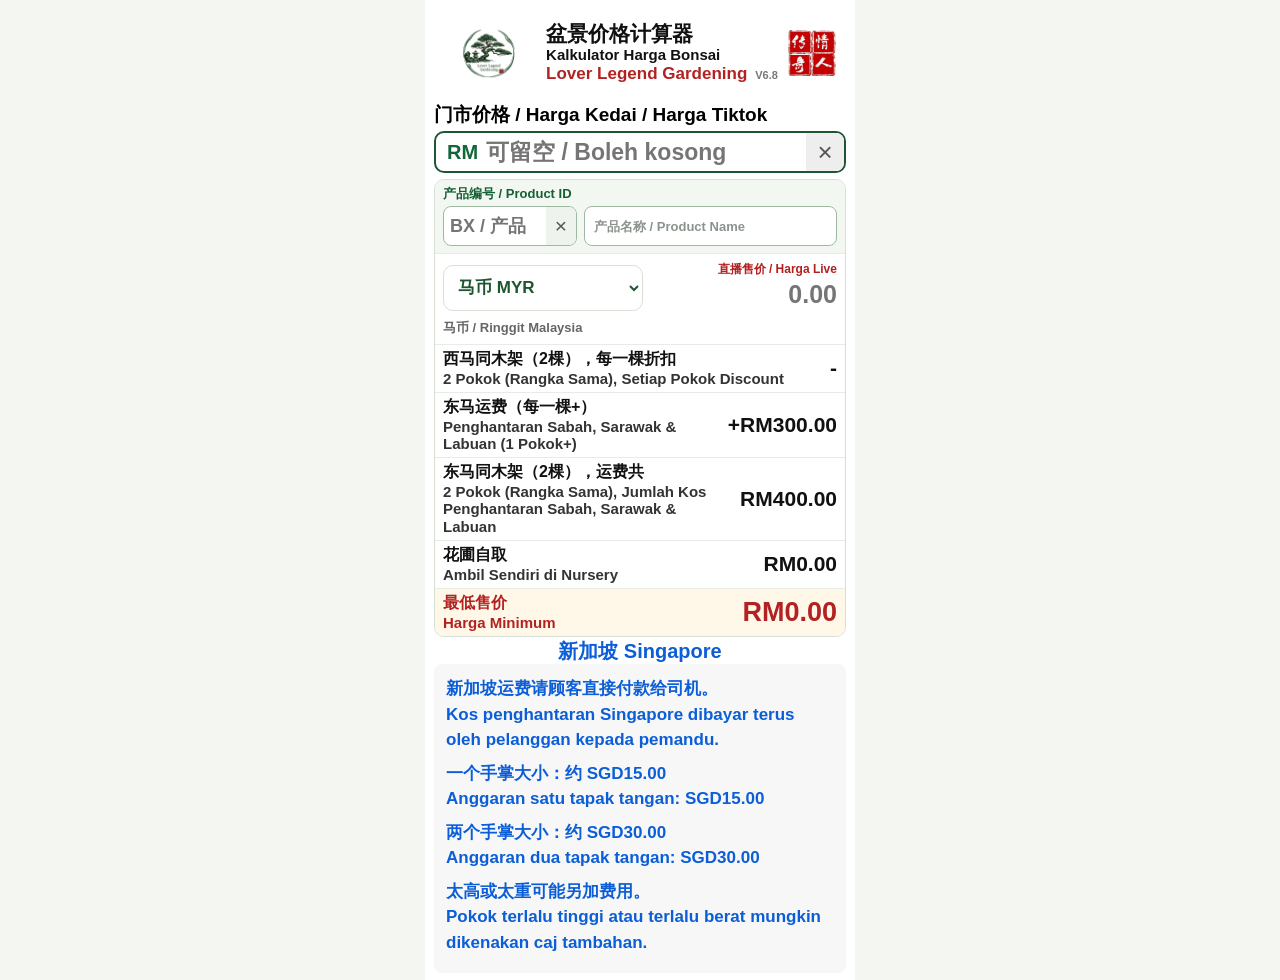
==== bonsai-price-calculator/index.html @ 34913f44 "Add files via upload" ====
<!DOCTYPE html>
<html lang="ms">
<head>
  <meta charset="UTF-8" />
  <meta name="viewport" content="width=device-width, initial-scale=1.0, viewport-fit=cover" />

  <meta http-equiv="Cache-Control" content="no-cache, no-store, must-revalidate" />
  <meta http-equiv="Pragma" content="no-cache" />
  <meta http-equiv="Expires" content="0" />

  <title>Kalkulator Harga Bonsai | 盆景价格计算器</title>
  <link rel="stylesheet" href="style.css?v=6.5" />
  <link rel="manifest" href="manifest.json?v=6.5" />
  <link rel="apple-touch-icon" href="images/apple-touch-icon.png" />

  <meta name="theme-color" content="#1E5631" />
  <meta name="apple-mobile-web-app-capable" content="yes" />
  <meta name="apple-mobile-web-app-status-bar-style" content="default" />
  <meta name="apple-mobile-web-app-title" content="Bonsai Harga" />
</head>

<body>
  <div id="pullRefresh" class="pull-refresh" aria-hidden="true">↓ 下拉刷新 / Tarik untuk Refresh</div>
  <main class="app">
    <header class="header">
      <img src="images/logo.png" class="logo" alt="Lover Legend Gardening Logo" onerror="this.style.display='none'" />

      <div class="header-text">
        <div class="title-cn">盆景价格计算器</div>
        <div class="title-ms">Kalkulator Harga Bonsai</div>
        <div class="company-line">
          <div class="company">Lover Legend Gardening</div>
          <div class="version">V6.8</div>
        </div>
      </div>

      <img src="images/red-seal.jpg" class="seal-logo" alt="Lover Legend red seal logo" onerror="this.style.display='none'" />
    </header>

    <section class="input-section">
      <div class="input-title">门市价格 / Harga Kedai / Harga Tiktok</div>

      <div class="input-wrap">
        <span class="rm-prefix">RM</span>
        <input id="retailPrice" type="text" inputmode="decimal" value="" placeholder="可留空 / Boleh kosong" autocomplete="off" />
        <span id="tiktokPrice" class="tiktok-price">(0.00)</span>
        <button id="clearBtn" type="button" aria-label="Clear price">×</button>
      </div>
    </section>

    <section class="price-list">
      <div class="price-row highlight product-only-row">
        <div class="product-picker product-picker-full">
          <div class="product-label">产品编号 / Product ID</div>
          <div class="product-two-boxes">
            <div class="product-input-wrap product-id-box">
              <input id="productIdInput" type="text" value="" placeholder="BX / 产品" autocomplete="off" autocapitalize="characters" spellcheck="false" />
              <button id="clearProductBtn" type="button" aria-label="Clear product">×</button>
            </div>
            <input id="productName" class="product-name product-name-box" type="text" value="" placeholder="产品名称 / Product Name" autocomplete="off" spellcheck="false" />
          </div>
          <div id="productDropdown" class="product-dropdown" hidden></div>
        </div>
      </div>

      <div class="currency-row">
        <div class="currency-main">
          <select id="currencySelect" aria-label="Currency">
            <option value="MYR" selected>马币 MYR</option>
            <option value="IDR">印尼盾 IDR</option>
            <option value="TWD">台币 TWD</option>
            <option value="USD">美金 USD</option>
          </select>
          <div class="live-below-panel">
            <div class="live-below-label">直播售价 / Harga Live</div>
            <div class="live-input-wrap"><input id="livePrice" class="live-price-input" type="text" inputmode="decimal" value="" placeholder="0.00" autocomplete="off" /></div>
            <strong id="foreignPrice" hidden>0 jt</strong>
          </div>
        </div>
        <div class="rate-line" id="rateLine">Rate: 读取中...</div>
      </div>

      <div class="price-row domestic-only">
        <div class="label">
          <span class="cn">西马同木架（2棵），每一棵折扣</span>
          <span class="ms">2 Pokok (Rangka Sama), Setiap Pokok Discount</span>
        </div>
        <strong id="sameRackPrice">-</strong>
      </div>

      <div class="price-row domestic-only">
        <div class="label">
          <span class="cn">东马运费（每一棵+）</span>
          <span class="ms">Penghantaran Sabah, Sarawak & Labuan (1 Pokok+)</span>
        </div>
        <strong>+RM300.00</strong>
      </div>

      <div class="price-row domestic-only">
        <div class="label">
          <span class="cn">东马同木架（2棵），运费共</span>
          <span class="ms">2 Pokok (Rangka Sama), Jumlah Kos Penghantaran Sabah, Sarawak & Labuan</span>
        </div>
        <strong>RM400.00</strong>
      </div>

      <div class="price-row domestic-only">
        <div class="label">
          <span class="cn">花圃自取</span>
          <span class="ms">Ambil Sendiri di Nursery</span>
        </div>
        <strong id="pickupPrice">RM0.00</strong>
      </div>

      <div class="price-row minimum domestic-only">
        <div class="label">
          <span class="cn">最低售价</span>
          <span class="ms">Harga Minimum</span>
        </div>
        <strong id="minimumPrice">RM0.00</strong>
      </div>
    </section>

    <section id="indonesiaShipping" class="indo-section" hidden>
      <div class="indo-title">🇮🇩 印尼运费计算 / Kiraan Penghantaran Indonesia</div>
      <div class="indo-sub">J&T Cargo 市场参考 · 售前保守估算 / Rujukan pasaran J&T Cargo · anggaran konservatif</div>

      <div class="indo-grid port-grid">
        <label>
          <span>印尼到港 / Pelabuhan Indonesia</span>
          <div class="fixed-port" aria-label="印尼到港 Jakarta - Tanjung Priok">Jakarta - Tanjung Priok</div>
        </label>
        <label>
          <span>大马 → Jakarta 海运 / Kos Laut RM</span>
          <input id="indoSeaRm" class="sea-rm-input" type="text" value="500.00" inputmode="decimal" aria-label="大马到 Jakarta 海运 RM">
        </label>
      </div>

      <div class="indo-size-title">包装尺寸 / Saiz bungkusan (cm)</div>
      <div class="indo-grid four">
        <label><span>长 / P</span><input id="indoL" type="text" value="90" inputmode="decimal"></label>
        <label><span>宽 / L</span><input id="indoW" type="text" value="50" inputmode="decimal"></label>
        <label><span>高 / T</span><input id="indoH" type="text" value="90" inputmode="decimal"></label>
        <label><span>重量 / kg</span><input id="indoKg" type="text" value="40" inputmode="decimal"></label>
      </div>

      <div class="indo-grid destination-grid postcode-first">
        <label class="postcode-field">
          <span>Postcode / Poskod</span>
          <input id="indoPostcode" type="text" inputmode="numeric" maxlength="5" value="10310" placeholder="5位" pattern="[0-9]{5}" autocomplete="postal-code">
          <small id="postcodeStatus" class="postcode-status" hidden></small>
        </label>
        <label class="province-field">
          <span>客户地区 / Kawasan pelanggan</span>
          <select id="indoProvince">
            <option value="ACEH">Aceh</option>
            <option value="BALI">Bali</option>
            <option value="BANGKA">Bangka Belitung</option>
            <option value="BANTEN">Banten</option>
            <option value="BENGKULU">Bengkulu</option>
            <option value="YOGYAKARTA">DI Yogyakarta</option>
            <option value="JAKARTA" selected>DKI Jakarta / Jabodetabek</option>
            <option value="GORONTALO">Gorontalo</option>
            <option value="JAMBI">Jambi</option>
            <option value="WEST_JAVA">Jawa Barat / West Java</option>
            <option value="CENTRAL_JAVA">Jawa Tengah / Central Java</option>
            <option value="EAST_JAVA">Jawa Timur / East Java</option>
            <option value="WEST_KALIMANTAN">Kalimantan Barat</option>
            <option value="SOUTH_KALIMANTAN">Kalimantan Selatan</option>
            <option value="CENTRAL_KALIMANTAN">Kalimantan Tengah</option>
            <option value="EAST_KALIMANTAN">Kalimantan Timur</option>
            <option value="NORTH_KALIMANTAN">Kalimantan Utara</option>
            <option value="RIAU_ISLANDS">Kepulauan Riau</option>
            <option value="LAMPUNG">Lampung</option>
            <option value="MALUKU">Maluku</option>
            <option value="NORTH_MALUKU">Maluku Utara</option>
            <option value="WEST_NUSA">Nusa Tenggara Barat</option>
            <option value="EAST_NUSA">Nusa Tenggara Timur</option>
            <option value="PAPUA">Papua</option>
            <option value="WEST_PAPUA">Papua Barat / Papua Barat Daya</option>
            <option value="CENTRAL_PAPUA">Papua Tengah / Pegunungan / Selatan</option>
            <option value="RIAU">Riau</option>
            <option value="WEST_SULAWESI">Sulawesi Barat</option>
            <option value="SOUTH_SULAWESI">Sulawesi Selatan</option>
            <option value="CENTRAL_SULAWESI">Sulawesi Tengah</option>
            <option value="SOUTHEAST_SULAWESI">Sulawesi Tenggara</option>
            <option value="NORTH_SULAWESI">Sulawesi Utara</option>
            <option value="WEST_SUMATRA">Sumatera Barat</option>
            <option value="SOUTH_SUMATRA">Sumatera Selatan</option>
            <option value="NORTH_SUMATRA">Sumatera Utara</option>
            <option value="REMOTE">其他 / Kawasan lain</option>
          </select>
        </label>
      </div>
      <div class="indo-result">
        <div class="indo-result-head">运费总数 / Jumlah Kos Penghantaran</div>
        <div class="indo-total">
          <strong id="indoTotalIdr">Rp0</strong>
          <span id="indoTotalRm">约 RM0.00 / Anggaran RM0.00</span>
        </div>
        <div class="indo-breakdown">
          <div><span>海运 / Laut</span><strong id="indoSeaOut">RM500.00</strong></div>
          <div><span>印尼内陆 / Darat</span><strong id="indoInlandOut">RM0.00</strong></div>
          <div><span>Cargo体积重 / Berat volum</span><strong id="indoVolOut">0 kg</strong></div>
          <div><span>计费重量 / Berat caj</span><strong id="indoChargeOut">0 kg</strong></div>
        </div>
        <div id="indoNote" class="indo-note">参考估算，不是物流公司正式报价。系统采用偏保守价格，避免售前报价过低。<br>Anggaran rujukan sahaja, bukan sebut harga rasmi logistik. Harga dibuat lebih konservatif untuk mengurangkan risiko terlebih murah.</div>
      </div>
    </section>


    <section id="taiwanShipping" class="indo-section" hidden>
      <div class="indo-title">🇹🇼 台湾运费计算 / Taiwan Shipping Calculator</div>
      <div class="indo-sub">大件物流市场参考 · 售前保守估算 / Large-cargo market reference · conservative pre-sale estimate</div>
      <div class="indo-grid port-grid">
        <label><span>台湾到港 / Taiwan Port</span><div class="fixed-port">Kaohsiung Port 高雄港</div></label>
        <label><span>大马 → 高雄海运 / Sea Freight RM</span><input id="twSeaRm" class="sea-rm-input" type="text" value="500.00" inputmode="decimal"></label>
      </div>
      <div class="indo-size-title">包装尺寸 / Package Size (cm)</div>
      <div class="indo-grid four">
        <label><span>长 / L</span><input id="twL" type="text" value="90" inputmode="decimal"></label>
        <label><span>宽 / W</span><input id="twW" type="text" value="50" inputmode="decimal"></label>
        <label><span>高 / H</span><input id="twH" type="text" value="90" inputmode="decimal"></label>
        <label><span>重量 / kg</span><input id="twKg" type="text" value="40" inputmode="decimal"></label>
      </div>
      <div class="indo-grid destination-grid postcode-first">
        <label class="postcode-field"><span>邮递区号 / Postal Code</span><input id="twPostcode" type="text" inputmode="numeric" maxlength="6" value="800" placeholder="3或6码 / 3 or 6 digits" autocomplete="postal-code"><small id="twPostcodeStatus" class="postcode-status" hidden></small></label>
        <label class="province-field"><span>客户地区 / Customer Area</span><select id="twRegion">
          <option value="KAOHSIUNG" selected>高雄市 / Kaohsiung</option><option value="TAINAN">台南市 / Tainan</option><option value="CHIAYI">嘉义 / Chiayi</option><option value="YUNLIN">云林县 / Yunlin</option><option value="CHANGHUA">彰化县 / Changhua</option><option value="TAICHUNG">台中市 / Taichung</option><option value="NANTOU">南投县 / Nantou</option><option value="MIAOLI">苗栗县 / Miaoli</option><option value="HSINCHU">新竹 / Hsinchu</option><option value="TAOYUAN">桃园市 / Taoyuan</option><option value="NEW_TAIPEI">新北市 / New Taipei</option><option value="TAIPEI">台北市 / Taipei</option><option value="KEELUNG">基隆市 / Keelung</option><option value="YILAN">宜兰县 / Yilan</option><option value="HUALIEN">花莲县 / Hualien</option><option value="TAITUNG">台东县 / Taitung</option><option value="PINGTUNG">屏东县 / Pingtung</option><option value="ISLANDS">离岛 / Offshore Islands</option>
        </select></label>
      </div>
      <div class="indo-result"><div class="indo-result-head">运费总数 / Total Shipping</div><div class="indo-total"><strong id="twTotalTwd">NT$0</strong><span id="twTotalRm">约 RM0.00 / Approx. RM0.00</span></div>
        <div class="indo-breakdown"><div><span>海运 / Sea</span><strong id="twSeaOut">RM500.00</strong></div><div><span>台湾内陆 / Taiwan Inland</span><strong id="twInlandOut">RM0.00</strong></div><div><span>税/保险/杂费 / Tax, Insurance & Fees</span><strong id="twFeesOut">NT$0</strong></div><div><span>计费重量 / Chargeable Weight</span><strong id="twChargeOut">0 kg</strong></div></div>
        <div class="indo-note">台湾内陆为市场参考估算，已加入税费、保险/处理及地区安全缓冲；不是物流公司正式报价。<br>Taiwan inland freight is a market-reference estimate including tax, insurance/handling and a regional safety buffer; not an official carrier quote.</div>
      </div>
    </section>

    <section class="sg-section">
      <div class="sg-title">新加坡 Singapore</div>

      <div class="sg-info">
        <p>
          新加坡运费请顾客直接付款给司机。<br>
          Kos penghantaran Singapore dibayar terus oleh pelanggan kepada pemandu.
        </p>
        <p>
          一个手掌大小：约 SGD15.00<br>
          Anggaran satu tapak tangan: SGD15.00
        </p>
        <p>
          两个手掌大小：约 SGD30.00<br>
          Anggaran dua tapak tangan: SGD30.00
        </p>
        <p>
          太高或太重可能另加费用。<br>
          Pokok terlalu tinggi atau terlalu berat mungkin dikenakan caj tambahan.
        </p>
      </div>
    </section>
  </main>

  <script src="script.js?v=6.5"></script>

<script>
/* Pricing Suite V10.8 integration bridge. Passive only; parent owns refresh. */
(function () {
  if (window.self === window.top) return;
  function send(phase, y) {
    try { window.parent.postMessage({ source: "lover-legend-pull-v104", phase: phase, y: y }, window.location.origin); } catch (e) {}
  }
  document.addEventListener("touchstart", function(e){ if(e.touches.length===1) send("start", e.touches[0].clientY); }, {passive:true});
  document.addEventListener("touchmove", function(e){ if(e.touches.length===1) send("move", e.touches[0].clientY); }, {passive:true});
  document.addEventListener("touchend", function(){ send("end",0); }, {passive:true});
  document.addEventListener("touchcancel", function(){ send("cancel",0); }, {passive:true});
})();
</script>

</body>
</html>
---- bonsai-price-calculator/style.css ----
* {
  box-sizing: border-box;
}

html,
body {
  margin: 0;
  min-height: 100%;
  overscroll-behavior-y: auto;
}

body {
  touch-action: pan-y;
  -webkit-overflow-scrolling: touch;
}

body {
  background: #f3f6f1;
  font-family: Arial, "Microsoft YaHei", "PingFang SC", sans-serif;
  color: #111;
}

.app {
  width: 100%;
  max-width: 430px;
  min-height: 100vh;
  margin: 0 auto;
  padding: 7px 9px;
  background: #fff;
}

.header {
  display: flex;
  align-items: center;
  justify-content: center;
  gap: 10px;
  margin-bottom: 3px;
}

.logo {
  width: 92px;
  height: 92px;
  object-fit: contain;
  display: block;
  flex-shrink: 0;
}

.header-text {
  text-align: left;
  min-width: 0;
}

.title-cn {
  font-size: 21px;
  font-weight: 900;
  color: #111;
  line-height: 1.05;
}

.title-ms {
  margin-top: 2px;
  font-size: 15px;
  font-weight: 900;
  color: #111;
  line-height: 1.05;
}

.company {
  margin-top: 3px;
  color: #b22222;
  font-size: 17px;
  font-weight: 900;
  line-height: 1.05;
}

.company-line {
  display: flex;
  align-items: baseline;
  gap: 8px;
}

.company-line .version {
  color: #777;
  font-size: 11px;
  font-weight: 700;
  white-space: nowrap;
  margin: 0;
}

.input-section {
  margin-top: 2px;
}

.input-title {
  margin-bottom: 3px;
  font-size: 19px;
  font-weight: 900;
  color: #000;
}

.input-wrap {
  height: 42px;
  border: 2px solid #1e5631;
  border-radius: 10px;
  display: flex;
  align-items: center;
  overflow: hidden;
  background: #fff;
}

.rm-prefix {
  padding-left: 11px;
  font-size: 20px;
  font-weight: 900;
  color: #1e5631;
}
.tiktok-price{
  color:#B22222;
  font-size:23px;
  font-weight:900;
  white-space:nowrap;
  margin-right:8px;
}
input {
  flex: 1;
  height: 100%;
  border: none;
  outline: none;
  padding: 0 8px;
  font-size: 23px;
  font-weight: 900;
  min-width: 0;
  color: #111;
  background: transparent;
}

#clearBtn {
  width: 38px;
  height: 100%;
  border: none;
  background: #eeeeee;
  font-size: 26px;
  line-height: 1;
  color: #555;
  cursor: pointer;
}

.price-list {
  margin-top: 6px;
  border: 1px solid #d8dfd4;
  border-radius: 10px;
  overflow: hidden;
}

.currency-row {
  padding: 8px 8px 7px;
  border-bottom: 1px solid #e7ece4;
  background: #fff;
}

.currency-main {
  /* V2.9: fixed left/right layout; currency text length must not resize columns. */
  display: grid;
  grid-template-columns: minmax(0, 52fr) minmax(0, 48fr);
  align-items: center;
  gap: 10px;
  min-height: 52px;
}

#currencySelect {
  width: 100%;
  min-width: 0;
  height: 46px;
  border: 1px solid #d8dfd4;
  border-radius: 10px;
  background: #fff;
  padding: 7px 10px;
  font-size: 17px;
  font-weight: 900;
  color: #1e5631;
  outline: none;
}

#foreignPrice {
  width: 100%;
  min-width: 0;
  font-size: 31px;
  line-height: 1;
  font-weight: 900;
  color: #1e5631;
  white-space: nowrap;
  text-align: right;
}

.rate-line {
  display: block;
  width: 100%;
  min-height: 17px;
  margin-top: 6px;
  font-size: 13px;
  font-weight: 800;
  color: #666;
  line-height: 1.2;
  text-align: left;
  white-space: nowrap;
}

.price-row {
  min-height: 41px;
  padding: 5px 8px;
  display: flex;
  justify-content: space-between;
  align-items: center;
  gap: 8px;
  border-bottom: 1px solid #e7ece4;
}

.price-row:last-child {
  border-bottom: none;
}

.label {
  min-width: 0;
}

.price-row .cn {
  display: block;
  font-size: 16px;
  font-weight: 900;
  line-height: 1.12;
}

.price-row .ms {
  display: block;
  margin-top: 2px;
  font-size: 15px;
  font-weight: 900;
  color: #333;
  line-height: 1.15;
}

.price-row strong {
  font-size: 21px;
  font-weight: 900;
  white-space: nowrap;
  text-align: right;
  color: #111;
}

.highlight {
  background: #f2f8f1;
}

.highlight strong {
  color: #b22222;
  font-size: 27px;
}

.live-input-wrap {
  display: flex;
  align-items: center;
  justify-content: flex-end;
  min-width: 145px;
  max-width: 57%;
}

.live-rm-prefix {
  color: #b22222;
  font-size: 27px;
  font-weight: 900;
  line-height: 1;
}

.live-price-input {
  width: 100%;
  min-width: 0;
  height: 34px;
  padding: 0 0 0 3px;
  border: 0;
  outline: 0;
  background: transparent;
  color: #b22222;
  font-size: 27px;
  font-weight: 900;
  text-align: right;
}

.live-price-input.auto-live {
  cursor: default;
}
.highlight .cn,
.highlight .ms{
    color:#B22222 !important;
    font-weight:900;
}
.minimum {
  background: #fff7e7;
}
.minimum strong{
    color:#B22222;
    font-size:27px;
    font-weight:900;
}
.minimum .cn,
.minimum .ms{
    color:#B22222;
    font-weight:900;
}
.sg-section {
  margin-top: 3px;
}

.sg-title{
    text-align:center;
    font-size:20px;
    font-weight:900;
   color:#0B5ED7;
    line-height:1.1;
    margin:0 0 2px;
}

.sg-info {
  margin-top: 2px;
  border-radius: 8px;
  background: #f7f7f7;
  padding: 4px 12px 10px;
  font-size: 17px;
  font-weight: 900;
color: #0B5ED7;
  line-height: 1.5;
}

.sg-info p{
    margin:8px 0;
   color:#0B5ED7;
}



/* V3.3: reliable in-app pull-to-refresh; refresh returns currency to default IDR. */
.pull-refresh {
  position: fixed;
  top: 0;
  left: 50%;
  z-index: 9999;
  transform: translate(-50%, -48px);
  min-width: 220px;
  padding: 7px 14px;
  border-radius: 0 0 12px 12px;
  background: rgba(255, 255, 255, 0.96);
  box-shadow: 0 2px 10px rgba(0, 0, 0, 0.14);
  font-size: 12px;
  font-weight: 700;
  text-align: center;
  pointer-events: none;
  opacity: 0;
  transition: opacity 0.12s ease, transform 0.12s ease;
}

.pull-refresh.show {
  opacity: 1;
}

.pull-refresh.ready,
.pull-refresh.refreshing {
  font-weight: 800;
}

@media (max-width: 430px) {
  /* V3.0 mobile compact layout: keep the full calculator easier to see in one screen. */
  .app {
    padding: 4px 8px;
  }

  .header {
    gap: 7px;
    margin-bottom: 1px;
  }

  .logo {
    width: 72px;
    height: 72px;
  }

  .title-cn {
    font-size: 19px;
  }

  .title-ms {
    margin-top: 1px;
    font-size: 15px;
  }

  .company {
    margin-top: 2px;
    font-size: 14px;
  }

  .company-line {
    gap: 6px;
  }

  .company-line .version {
    font-size: 10px;
  }

  .input-section {
    margin-top: 0;
  }

  .input-title {
    margin-bottom: 2px;
    font-size: 17px;
  }

  .input-wrap {
    height: 38px;
  }

  .rm-prefix {
    padding-left: 9px;
    font-size: 19px;
  }

  input {
    padding: 0 6px;
    font-size: 21px;
  }

  .tiktok-price {
    font-size: 21px;
    margin-right: 6px;
  }

  #clearBtn {
    width: 36px;
    font-size: 24px;
  }

  .price-list {
    margin-top: 4px;
  }

  .price-row {
    min-height: 34px;
    padding: 3px 7px;
    gap: 7px;
  }

  .price-row .cn {
    font-size: 14px;
    line-height: 1.07;
  }

  .price-row .ms {
    margin-top: 1px;
    font-size: 13px;
    line-height: 1.08;
  }

  .price-row strong {
    font-size: 18px;
  }

  .highlight strong,
  .minimum strong {
    font-size: 24px;
  }

  .currency-row {
    padding: 5px 7px 4px;
  }

  .currency-main {
    grid-template-columns: minmax(0, 52fr) minmax(0, 48fr);
    gap: 8px;
    min-height: 42px;
  }

  #currencySelect {
    height: 40px;
    padding: 5px 9px;
    font-size: 15px;
  }

  #foreignPrice {
    font-size: 29px;
  }

  .rate-line {
    min-height: 14px;
    margin-top: 3px;
    font-size: 11px;
    line-height: 1.1;
  }

  .sg-section {
    margin-top: 1px;
  }

  .sg-title {
    margin: 0 0 1px;
    font-size: 17px;
    line-height: 1.05;
  }

  .sg-info {
    margin-top: 1px;
    padding: 3px 9px 5px;
    font-size: 14px;
    line-height: 1.28;
  }

  .sg-info p {
    margin: 4px 0;
  }
}

/* V4.7: MYR default + Indonesia shipping mode + IDR total shipping emphasis */
.seal-logo {
  width: 48px;
  height: 48px;
  object-fit: contain;
  flex-shrink: 0;
  border-radius: 5px;
}

[hidden] { display: none !important; }

.indo-section {
  margin-top: 6px;
  border: 1px solid #d7e8dc;
  border-radius: 10px;
  padding: 9px;
  background: #fbfefb;
}

.indo-title {
  font-size: 18px;
  font-weight: 900;
  color: #b22222;
  line-height: 1.15;
}

.indo-sub {
  margin-top: 3px;
  margin-bottom: 9px;
  font-size: 13px;
  font-weight: 800;
  color: #666;
}

.indo-grid {
  display: grid;
  gap: 7px;
  margin-bottom: 8px;
}

.indo-grid.two { grid-template-columns: 1fr 1fr; }
.indo-grid.four { grid-template-columns: repeat(4, 1fr); }
.indo-size-title { font-size: 14px; font-weight: 900; margin: 3px 0 5px; }

.indo-grid label { min-width: 0; }
.indo-grid label > span {
  display: block;
  min-height: 29px;
  margin-bottom: 3px;
  font-size: 12px;
  font-weight: 900;
  color: #333;
  line-height: 1.15;
}

.indo-grid input,
.indo-grid select {
  width: 100%;
  min-width: 0;
  height: 40px;
  border: 1px solid #cfd9cc;
  border-radius: 8px;
  outline: none;
  background: #fff;
  color: #111;
  padding: 6px 8px;
  font-size: 15px;
  font-weight: 800;
}

.indo-grid input:focus,
.indo-grid select:focus {
  border-color: #1e5631;
  box-shadow: 0 0 0 2px rgba(30,86,49,0.08);
}

.indo-result {
  margin-top: 8px;
  border: 1px solid #f0c3c3;
  border-radius: 10px;
  overflow: hidden;
  background: #fff;
}

.indo-result-head {
  padding: 7px 8px 2px;
  text-align: center;
  font-size: 13px;
  font-weight: 900;
  color: #555;
}

.indo-total {
  padding: 2px 8px 8px;
  text-align: center;
}

.indo-total strong {
  display: block;
  font-size: 31px;
  line-height: 1.05;
  color: #b22222;
}

.indo-total span {
  display: block;
  margin-top: 3px;
  font-size: 18px;
  font-weight: 900;
  color: #1e5631;
}

.indo-breakdown {
  display: grid;
  grid-template-columns: 1fr 1fr;
  border-top: 1px solid #eee;
}

.indo-breakdown > div {
  padding: 7px 8px;
  border-right: 1px solid #eee;
  border-bottom: 1px solid #eee;
}

.indo-breakdown > div:nth-child(2n) { border-right: 0; }
.indo-breakdown span { display:block; font-size: 12px; font-weight: 800; color:#666; }
.indo-breakdown strong { display:block; margin-top:2px; font-size: 16px; font-weight:900; color:#111; }

.indo-note {
  padding: 8px;
  font-size: 12px;
  line-height: 1.35;
  font-weight: 700;
  color: #555;
  background: #f7faf6;
}

@media (max-width: 390px) {
  .header { gap: 6px; }
  .logo { width: 78px; height: 78px; }
  .seal-logo { width: 42px; height: 42px; }
  .title-cn { font-size: 19px; }
  .title-ms { font-size: 16px; }
  .company { font-size: 15px; }
  .indo-grid.two { grid-template-columns: 1fr; }
  .indo-grid.four { grid-template-columns: 1fr 1fr; }
}

/* V4.7: balanced Indonesia shipping fields */
.indo-grid.port-grid { grid-template-columns: minmax(0, 1.75fr) minmax(128px, .72fr); align-items:end; }
.indo-grid.destination-grid { grid-template-columns: minmax(0, 2.65fr) minmax(92px, .72fr); align-items:end; }
.indo-grid.port-grid label, .indo-grid.destination-grid label { display:flex; flex-direction:column; min-width:0; }
.indo-grid.port-grid label > span, .indo-grid.destination-grid label > span { min-height:34px; display:flex; align-items:flex-end; }
#indoPort, #indoProvince { width:100%; min-width:0; }
#indoPostcode { text-align:center; letter-spacing:1px; width:100%; }
.rm-input { display:flex; align-items:center; width:100%; border:1px solid #cfd8cf; border-radius:10px; background:#fff; overflow:hidden; box-sizing:border-box; }
.rm-input:focus-within { border-color:#12663a; box-shadow:0 0 0 1px #12663a; }
.rm-prefix { padding:0 0 0 11px; font-weight:800; color:#12663a; white-space:nowrap; }
.rm-input #indoSeaRm { border:0 !important; outline:0 !important; box-shadow:none !important; padding-left:4px; width:100%; min-width:0; background:transparent; }
@media (max-width:390px){
  .indo-grid.port-grid { grid-template-columns:minmax(0, 1.65fr) minmax(112px, .75fr); }
  .indo-grid.destination-grid { grid-template-columns:minmax(0, 2.7fr) minmax(82px, .75fr); }
  .indo-grid.port-grid label > span, .indo-grid.destination-grid label > span { min-height:42px; }
}

/* V4.7 final: Jakarta-only sea route */
.fixed-port {
  width:100%; min-height:42px; display:flex; align-items:center; box-sizing:border-box;
  padding:9px 11px; border:1px solid #cfd8cf; border-radius:10px; background:#f7faf7;
  font-weight:800; color:#111; white-space:nowrap; overflow:hidden; text-overflow:ellipsis;
}
.indo-grid.port-grid { grid-template-columns:minmax(0, 2.15fr) minmax(120px, .85fr); }
.indo-grid.destination-grid { grid-template-columns:minmax(0, 2.8fr) minmax(82px, .7fr); }
.indo-grid.destination-grid label > span { min-height:34px; align-items:flex-end; }
#indoPostcode { max-width:100%; }
@media (max-width:390px){
  .indo-grid.port-grid { grid-template-columns:minmax(0, 2fr) minmax(112px, .82fr); }
  .indo-grid.destination-grid { grid-template-columns:minmax(0, 2.85fr) minmax(78px, .68fr); }
}


/* V4.7: Postcode first, auto-detect customer region */
.indo-grid.destination-grid.postcode-first { grid-template-columns:minmax(104px,.82fr) minmax(0,2.45fr); align-items:start; }
.indo-grid.destination-grid.postcode-first label > span { min-height:34px; display:flex; align-items:flex-end; }
.postcode-field, .province-field { min-width:0; }
#indoPostcode { width:100%; text-align:center; letter-spacing:1px; }
.postcode-status { display:block; margin-top:5px; min-height:28px; font-size:10.5px; line-height:1.25; font-weight:700; color:#68736a; }
.postcode-status.loading { color:#6b5b18; }
.postcode-status.success { color:#12663a; }
.postcode-status.warning { color:#9a5a00; }
@media (max-width:390px){
  .indo-grid.destination-grid.postcode-first { grid-template-columns:minmax(92px,.78fr) minmax(0,2.35fr); gap:8px; }
  .postcode-status { font-size:9.5px; }
}


/* V4.7 readability + compact sea freight input */
.sea-rm-input {
  width:100%; min-width:0; height:42px; box-sizing:border-box;
  border:1px solid #cfd8cf; border-radius:10px; background:#fff;
  padding:7px 10px; font-size:16px; font-weight:900; color:#111;
}
.sea-rm-input:focus { border-color:#12663a; outline:none; box-shadow:0 0 0 1px #12663a; }
.indo-grid label > span { font-size:13px; }
.indo-sub { font-size:13.5px; line-height:1.3; }
.indo-size-title { font-size:15px; }
.indo-breakdown span { font-size:13px; }
.indo-note { font-size:13px; line-height:1.4; }
.postcode-status { font-size:11.5px; line-height:1.3; }
.indo-grid.four input { appearance:textfield; -moz-appearance:textfield; }
.indo-grid.four input::-webkit-outer-spin-button,
.indo-grid.four input::-webkit-inner-spin-button { -webkit-appearance:none; margin:0; }
@media (max-width:390px){
  .indo-grid label > span { font-size:12.5px; }
  .indo-sub { font-size:13px; }
  .indo-breakdown span { font-size:12.5px; }
  .indo-note { font-size:12.5px; }
  .postcode-status { font-size:10.5px; }
}
\n\n/* V4.7: align paired labels and controls on desktop/mobile */\n.indo-grid.port-grid,\n.indo-grid.destination-grid.postcode-first { align-items:start; }\n.indo-grid.port-grid label > span,\n.indo-grid.destination-grid.postcode-first label > span {\n  min-height:48px;\n  height:48px;\n  box-sizing:border-box;\n  display:flex;\n  align-items:flex-end;\n  line-height:1.18;\n}\n.fixed-port, .sea-rm-input, #indoPostcode, #indoProvince {\n  height:44px;\n  min-height:44px;\n  box-sizing:border-box;\n}\n#indoProvince { padding-top:7px; padding-bottom:7px; }\n@media (max-width:390px){\n  .indo-grid.port-grid label > span,\n  .indo-grid.destination-grid.postcode-first label > span {\n    min-height:52px; height:52px; line-height:1.15;\n  }\n}\n
/* V4.7 mobile compact alignment: reduce blank space without shrinking readable text */
.indo-section { padding-top:10px; padding-bottom:10px; }
.indo-title { margin-bottom:2px; }
.indo-sub { margin-bottom:7px; }
.indo-grid { gap:8px; margin-bottom:7px; }
.indo-size-title { margin:1px 0 4px; }
.indo-grid.port-grid label > span,
.indo-grid.destination-grid.postcode-first label > span {
  min-height:34px !important;
  height:34px !important;
  align-items:flex-end;
  line-height:1.12;
}
.fixed-port, .sea-rm-input, #indoPostcode, #indoProvince {
  height:42px !important;
  min-height:42px !important;
}
.indo-result { margin-top:6px; padding-top:9px; padding-bottom:9px; }
.indo-total { margin-top:3px; margin-bottom:5px; }
.indo-breakdown { margin-top:5px; }
.indo-note { margin-top:5px; }
@media (max-width:480px) {
  .indo-section { margin-top:4px; padding:8px 10px 9px; }
  .indo-title { margin-top:0; margin-bottom:1px; }
  .indo-sub { margin:0 0 5px; line-height:1.22; }
  .indo-grid { gap:7px; margin-bottom:5px; }
  .indo-grid.port-grid label > span,
  .indo-grid.destination-grid.postcode-first label > span {
    min-height:32px !important;
    height:32px !important;
    font-size:12.5px;
    line-height:1.08;
  }
  .fixed-port, .sea-rm-input, #indoPostcode, #indoProvince {
    height:40px !important;
    min-height:40px !important;
  }
  .indo-size-title { margin:0 0 3px; }
  .indo-grid.four { gap:6px; margin-bottom:5px; }
  .indo-grid.four label > span { min-height:18px; margin-bottom:2px; }
  .indo-grid.four input { height:39px; min-height:39px; padding-top:6px; padding-bottom:6px; }
  .indo-result { margin-top:4px; padding:7px 8px; }
  .indo-result-head { margin-bottom:1px; }
  .indo-total { margin:1px 0 3px; }
  .indo-breakdown { margin-top:3px; }
  .indo-breakdown > div { padding-top:4px; padding-bottom:4px; }
  .indo-note { margin-top:3px; line-height:1.28; }
}


/* V6.8 product lookup: compact ID/product search + wider live price. */
.product-live-row {
  align-items: stretch;
  position: relative;
}
.product-picker {
  position: relative;
  width: 43%;
  min-width: 0;
  padding-right: 6px;
  border-right: 1px solid #d8dfd4;
}
.product-label {
  color: #1e5631;
  font-size: 14px;
  font-weight: 900;
  line-height: 1.1;
  margin-bottom: 3px;
}
.product-input-wrap {
  height: 34px;
  display: flex;
  align-items: center;
  border: 1px solid #9fb8a2;
  border-radius: 8px;
  background: #fff;
  overflow: hidden;
}
#productIdInput {
  width: 100%;
  height: 100%;
  padding: 0 6px;
  border: 0;
  outline: 0;
  font-size: 18px;
  font-weight: 900;
  color: #1e5631;
  text-transform: uppercase;
  background: transparent;
}
#clearProductBtn {
  width: 30px;
  height: 100%;
  border: 0;
  background: #eef3ed;
  color: #555;
  font-size: 21px;
  line-height: 1;
  flex: 0 0 auto;
}
.product-name {
  margin-top: 3px;
  color: #444;
  font-size: 11px;
  font-weight: 800;
  line-height: 1.15;
  white-space: nowrap;
  overflow: hidden;
  text-overflow: ellipsis;
}
.product-dropdown {
  position: absolute;
  left: 0;
  right: 7px;
  top: 100%;
  z-index: 80;
  max-height: 220px;
  overflow-y: auto;
  border: 1px solid #aebdab;
  border-radius: 8px;
  background: #fff;
  box-shadow: 0 5px 14px rgba(0,0,0,.16);
}
.product-option {
  width: 100%;
  padding: 8px 7px;
  border: 0;
  border-bottom: 1px solid #edf0eb;
  background: #fff;
  color: #111;
  text-align: left;
  font-size: 13px;
  font-weight: 800;
  line-height: 1.2;
}
.product-option:last-child { border-bottom: 0; }
.product-option strong { color: #1e5631; font-size: 0.92em; }
.product-name-id { font-size: 0.88em; color: #1e5631; font-weight: 900; }
.product-name-text { font-size: 1em; }
.product-option-empty {
  padding: 9px 7px;
  color: #777;
  font-size: 12px;
  font-weight: 800;
}
.live-panel {
  width: 48%;
  min-width: 0;
  display: flex;
  flex-direction: column;
  justify-content: center;
  align-items: flex-end;
}
.live-label {
  width: 100%;
  text-align: right;
  margin-bottom: 2px;
}
.product-mode #retailPrice {
  cursor: default;
}
@media (max-width: 430px) {
  .product-live-row { padding-top: 4px; padding-bottom: 4px; }
  .product-picker { width: 43%; padding-right: 5px; }
  .live-panel { width: 57%; }
  .product-label { font-size: 12px; }
  #productIdInput { font-size: 14px; }
  .product-name { font-size: 10px; }
  .product-option { font-size: 12px; padding: 7px 6px; }
  .live-label .cn { font-size: 15px; }
  .live-label .ms { font-size: 13px; }
  .live-input-wrap { min-width: 0; max-width: 100%; width: 100%; }
  .live-rm-prefix, .live-price-input { font-size: 24px; }
  .live-price-input { min-width: 0; }
}

/* V6.8: compact product picker and guarantee full live-price visibility. */
.product-picker {
  width: 38%;
  flex: 0 0 38%;
}
.live-panel {
  width: 62%;
  flex: 1 1 62%;
  overflow: visible;
}
.live-input-wrap {
  width: 100%;
  min-width: 0;
  max-width: 100%;
  overflow: visible;
}
.live-rm-prefix {
  flex: 0 0 auto;
}
.live-price-input {
  flex: 1 1 auto;
  width: 0;
  min-width: 0;
  max-width: none;
  overflow: visible;
}
@media (max-width: 430px) {
  .product-picker { width: 36%; flex-basis: 36%; padding-right: 4px; }
  .live-panel { width: 64%; flex-basis: 64%; }
  #productIdInput { font-size: 13px; padding-left: 5px; padding-right: 3px; }
  #clearProductBtn { width: 25px; font-size: 18px; }
  .product-name { font-size: 9px; }
  .live-rm-prefix, .live-price-input { font-size: 23px; }
}


/* V6.8 layout only: wider product area, one-line Live label, no RM prefix. */
.product-live-row {
  display: flex;
  align-items: stretch;
  gap: 0;
}
.product-picker {
  width: 60%;
  flex: 0 0 60%;
  min-width: 0;
  padding-right: 8px;
  border-right: 1px solid #d8dfd4;
}
.live-panel {
  width: 40%;
  flex: 0 0 40%;
  min-width: 0;
  padding-left: 8px;
  display: flex;
  flex-direction: column;
  justify-content: center;
  align-items: stretch;
  overflow: visible;
}
.live-label {
  display: block;
  width: 100%;
  margin: 0 0 4px;
  color: #b51f1f;
  font-size: 12px;
  font-weight: 900;
  line-height: 1.05;
  text-align: right;
  white-space: nowrap;
}
.live-input-wrap {
  width: 100%;
  min-width: 0;
  max-width: 100%;
  display: flex;
  justify-content: flex-end;
  overflow: visible;
}
.live-rm-prefix { display: none !important; }
.live-price-input {
  width: 100%;
  min-width: 0;
  max-width: 100%;
  padding: 0;
  border: 0;
  outline: 0;
  background: transparent;
  color: #c51f26;
  font-size: 24px;
  font-weight: 900;
  line-height: 1.05;
  text-align: right;
}
.product-input-wrap { width: 100%; }
.product-name {
  margin-top: 4px;
  white-space: normal;
  overflow: visible;
  text-overflow: clip;
  overflow-wrap: anywhere;
  word-break: break-word;
  font-size: 10px;
  line-height: 1.15;
}
@media (max-width: 430px) {
  .product-picker { width: 61%; flex-basis: 61%; padding-right: 6px; }
  .live-panel { width: 39%; flex-basis: 39%; padding-left: 6px; }
  .product-label { font-size: 11px; }
  #productIdInput { font-size: 15px; padding-left: 6px; padding-right: 4px; }
  #clearProductBtn { width: 27px; font-size: 18px; }
  .product-name { font-size: 9px; }
  .live-label { font-size: 10.5px; letter-spacing: -0.15px; }
  .live-price-input { font-size: 21px; }
}


/* V6.8 layout only: full-width Product ID row with two boxes; Live label moved above the lower price. */
.product-only-row {
  display: block;
  padding-top: 7px;
  padding-bottom: 7px;
}
.product-picker-full {
  width: 100% !important;
  max-width: none !important;
  flex: 1 1 100% !important;
  padding-right: 0 !important;
  border-right: 0 !important;
}
.product-picker-full .product-label {
  width: 100%;
  display: block;
  margin: 0 0 5px;
  font-size: 13px;
  line-height: 1.05;
  font-weight: 900;
  color: #145f34;
  white-space: nowrap;
}
.product-two-boxes {
  width: 100%;
  display: grid;
  grid-template-columns: minmax(105px, 31%) minmax(0, 69%);
  gap: 7px;
  align-items: stretch;
}
.product-id-box {
  min-width: 0;
  margin: 0;
}
.product-name-box {
  min-width: 0;
  min-height: 38px;
  margin: 0;
  padding: 7px 9px;
  border: 1px solid #b9cbbd;
  border-radius: 7px;
  background: #fff;
  color: #15291b;
  font-size: 15px;
  font-weight: 900;
  line-height: 1.15;
  white-space: normal;
  overflow: visible;
  overflow-wrap: anywhere;
  word-break: break-word;
  display: flex;
  align-items: center;
}
.product-name-box[hidden] {
  display: flex !important;
  color: #8b938d;
}
.product-name-box[hidden]::before {
  content: "产品名称 / Product Name";
  font-size: 12px;
  font-weight: 700;
}
.product-picker-full .product-dropdown {
  left: 0;
  right: 0;
  width: 100%;
  max-width: 100%;
}
.live-below-panel {
  min-width: 0;
  width: 100%;
  display: flex;
  flex-direction: column;
  align-items: flex-end;
  justify-content: center;
}
.live-below-label {
  width: 100%;
  margin: 0 0 2px;
  color: #b51f1f;
  font-size: 12px;
  font-weight: 900;
  line-height: 1.05;
  text-align: right;
  white-space: nowrap;
}
.live-below-panel .live-input-wrap {
  width: 100%;
}
.live-below-panel .live-price-input,
.live-below-panel #foreignPrice {
  width: 100%;
  min-width: 0;
  margin: 0;
  padding: 0;
  border: 0;
  background: transparent;
  color: #176438;
  font-size: 25px;
  font-weight: 900;
  line-height: 1.05;
  text-align: right;
  white-space: nowrap;
}
.live-below-panel #foreignPrice { display: block; }
.live-below-panel #foreignPrice[hidden] { display: none !important; }
.live-below-panel .live-price-input[hidden] { display: none !important; }
@media (max-width: 430px) {
  .product-two-boxes { grid-template-columns: minmax(95px, 30%) minmax(0, 70%); gap: 6px; }
  .product-picker-full .product-label { font-size: 12px; }
  .product-name-box { min-height: 38px; padding: 6px 7px; font-size: 14px; line-height: 1.15; }
  #productIdInput { font-size: 16px; }
  .live-below-label { font-size: 11px; }
  .live-below-panel .live-price-input,
  .live-below-panel #foreignPrice { font-size: 23px; }
}

/* V6.8: searchable product-name box; ID box reserves comfortable space for 7 characters. */
.product-two-boxes {
  grid-template-columns: minmax(118px, 34%) minmax(0, 66%);
}
.product-name-box {
  width: 100%;
  box-sizing: border-box;
  min-height: 38px;
  font-size: 17px;
  font-weight: 900;
  line-height: 1.15;
  cursor: text;
}
.product-name-box::placeholder {
  font-size: 13px;
  font-weight: 700;
  color: #8b938d;
}
@media (max-width: 430px) {
  .product-two-boxes { grid-template-columns: minmax(112px, 34%) minmax(0, 66%); gap: 6px; }
  #productIdInput { font-size: 16px; }
  .product-name-box { font-size: 16px; padding: 6px 8px; }
}

/* V6.8 UI alignment: Product ID and Product Name boxes share the exact same visual height. */
.product-two-boxes {
  align-items: stretch;
}
.product-id-box,
.product-name-box {
  height: 40px;
  min-height: 40px;
  box-sizing: border-box;
  border: 1px solid #9fb8a2;
  border-radius: 8px;
  background: #fff;
  margin: 0;
}
.product-id-box {
  display: flex;
  align-items: center;
  overflow: hidden;
}
.product-name-box {
  display: block;
  padding: 0 9px;
  line-height: 38px;
  vertical-align: middle;
}
#productIdInput {
  height: 38px;
  line-height: 38px;
  box-sizing: border-box;
}
#clearProductBtn {
  height: 38px;
  min-height: 38px;
}
@media (max-width: 430px) {
  .product-id-box,
  .product-name-box {
    height: 40px;
    min-height: 40px;
  }
  .product-name-box {
    padding: 0 8px;
    line-height: 38px;
  }
  #productIdInput,
  #clearProductBtn {
    height: 38px;
    min-height: 38px;
  }
}
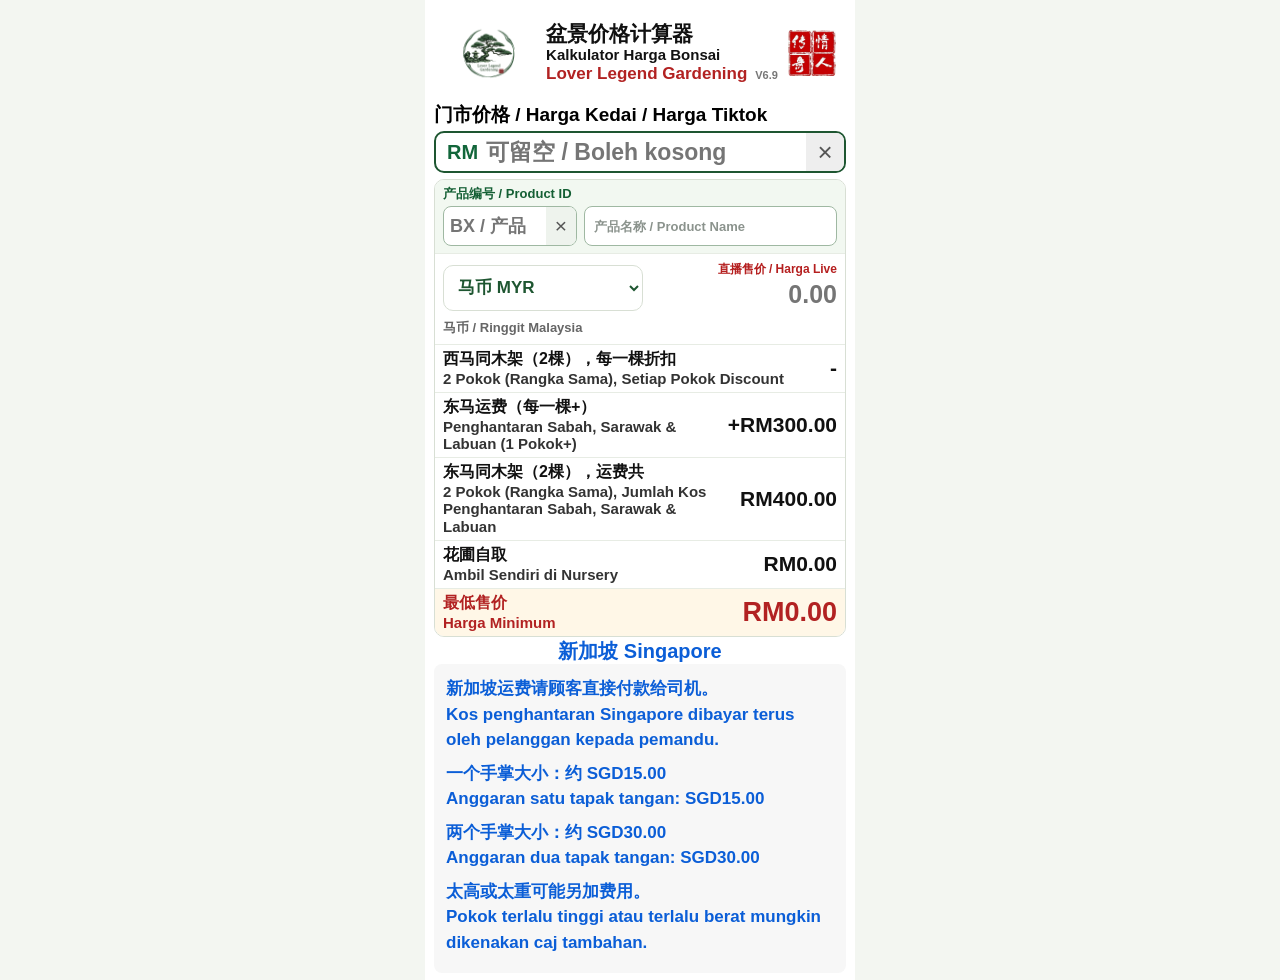
==== commit 6012842f: "Add files via upload" ====
--- a/bonsai-price-calculator/index.html
+++ b/bonsai-price-calculator/index.html
@@ -9,8 +9,8 @@
   <meta http-equiv="Expires" content="0" />
 
   <title>Kalkulator Harga Bonsai | 盆景价格计算器</title>
-  <link rel="stylesheet" href="style.css?v=6.5" />
-  <link rel="manifest" href="manifest.json?v=6.5" />
+  <link rel="stylesheet" href="style.css?v=6.9" />
+  <link rel="manifest" href="manifest.json?v=6.9" />
   <link rel="apple-touch-icon" href="images/apple-touch-icon.png" />
 
   <meta name="theme-color" content="#1E5631" />
@@ -30,7 +30,7 @@
         <div class="title-ms">Kalkulator Harga Bonsai</div>
         <div class="company-line">
           <div class="company">Lover Legend Gardening</div>
-          <div class="version">V6.8</div>
+          <div class="version">V6.9</div>
         </div>
       </div>
 
@@ -259,10 +259,11 @@
     </section>
   </main>
 
-  <script src="script.js?v=6.5"></script>
+  <script src="script.js?v=6.9"></script>
 
 <script>
-/* Pricing Suite V10.8 integration bridge. Passive only; parent owns refresh. */
+/* Pricing Suite V11.1 integration bridge.
+   Passive only: parent owns refresh; no preventDefault and no scroll hijacking. */
 (function () {
   if (window.self === window.top) return;
   function send(phase, y) {
--- a/bonsai-price-calculator/style.css
+++ b/bonsai-price-calculator/style.css
@@ -786,7 +786,7 @@
 }
 
 
-/* V6.8 product lookup: compact ID/product search + wider live price. */
+/* V6.9 product lookup: compact ID/product search + wider live price. */
 .product-live-row {
   align-items: stretch;
   position: relative;
@@ -912,7 +912,7 @@
   .live-price-input { min-width: 0; }
 }
 
-/* V6.8: compact product picker and guarantee full live-price visibility. */
+/* V6.9: compact product picker and guarantee full live-price visibility. */
 .product-picker {
   width: 38%;
   flex: 0 0 38%;
@@ -948,7 +948,7 @@
 }
 
 
-/* V6.8 layout only: wider product area, one-line Live label, no RM prefix. */
+/* V6.9 layout only: wider product area, one-line Live label, no RM prefix. */
 .product-live-row {
   display: flex;
   align-items: stretch;
@@ -1029,7 +1029,7 @@
 }
 
 
-/* V6.8 layout only: full-width Product ID row with two boxes; Live label moved above the lower price. */
+/* V6.9 layout only: full-width Product ID row with two boxes; Live label moved above the lower price. */
 .product-only-row {
   display: block;
   padding-top: 7px;
@@ -1146,7 +1146,7 @@
   .live-below-panel #foreignPrice { font-size: 23px; }
 }
 
-/* V6.8: searchable product-name box; ID box reserves comfortable space for 7 characters. */
+/* V6.9: searchable product-name box; ID box reserves comfortable space for 7 characters. */
 .product-two-boxes {
   grid-template-columns: minmax(118px, 34%) minmax(0, 66%);
 }
@@ -1170,7 +1170,7 @@
   .product-name-box { font-size: 16px; padding: 6px 8px; }
 }
 
-/* V6.8 UI alignment: Product ID and Product Name boxes share the exact same visual height. */
+/* V6.9 UI alignment: Product ID and Product Name boxes share the exact same visual height. */
 .product-two-boxes {
   align-items: stretch;
 }
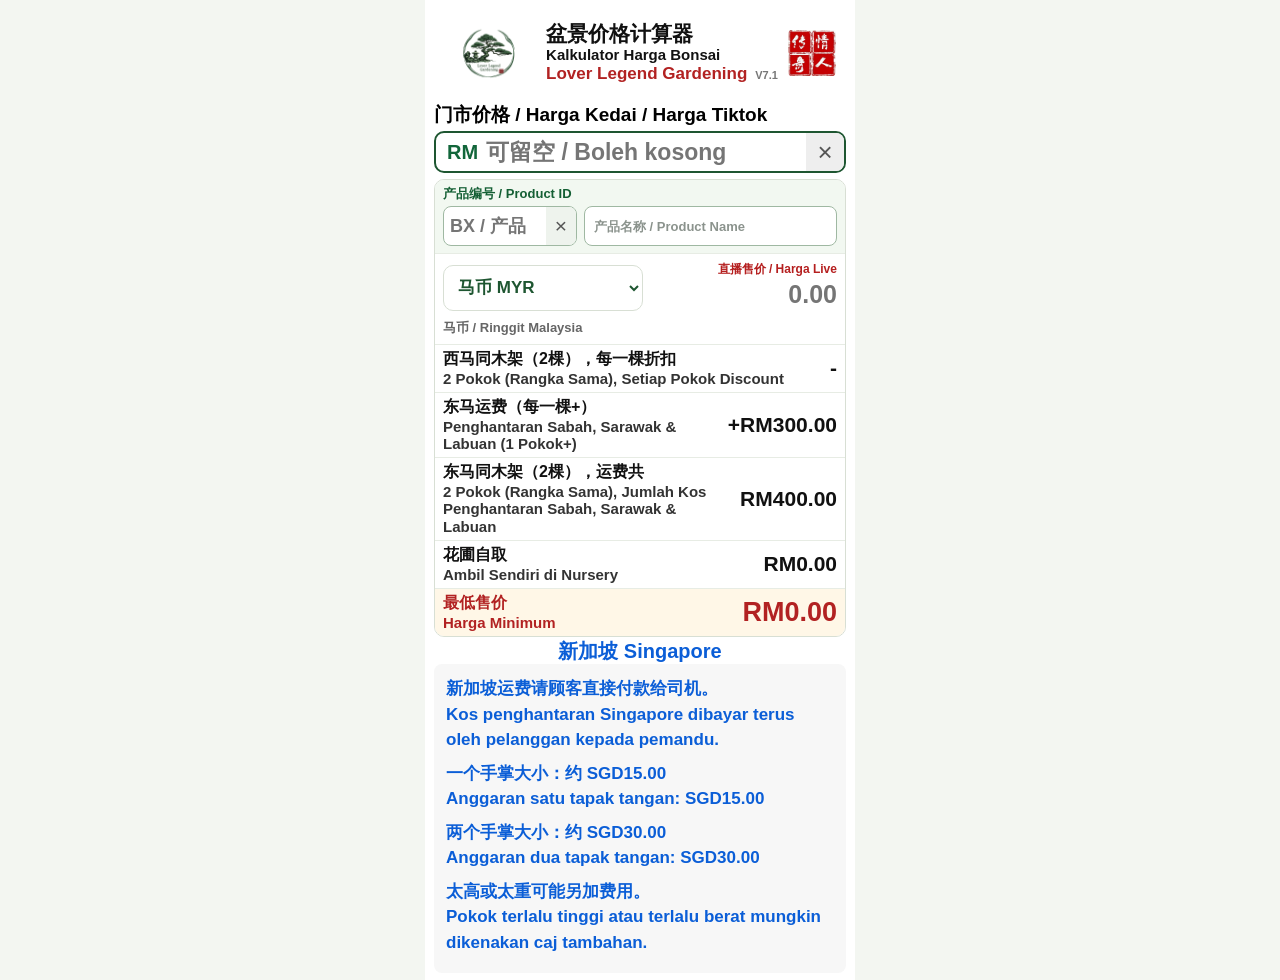
==== commit 0fd7b544: "Add files via upload" ====
--- a/bonsai-price-calculator/index.html
+++ b/bonsai-price-calculator/index.html
@@ -9,8 +9,8 @@
   <meta http-equiv="Expires" content="0" />
 
   <title>Kalkulator Harga Bonsai | 盆景价格计算器</title>
-  <link rel="stylesheet" href="style.css?v=6.9" />
-  <link rel="manifest" href="manifest.json?v=6.9" />
+  <link rel="stylesheet" href="style.css?v=7.1" />
+  <link rel="manifest" href="manifest.json?v=7.1" />
   <link rel="apple-touch-icon" href="images/apple-touch-icon.png" />
 
   <meta name="theme-color" content="#1E5631" />
@@ -30,7 +30,7 @@
         <div class="title-ms">Kalkulator Harga Bonsai</div>
         <div class="company-line">
           <div class="company">Lover Legend Gardening</div>
-          <div class="version">V6.9</div>
+          <div class="version">V7.1</div>
         </div>
       </div>
 
@@ -259,10 +259,10 @@
     </section>
   </main>
 
-  <script src="script.js?v=6.9"></script>
+  <script src="script.js?v=7.1"></script>
 
 <script>
-/* Pricing Suite V11.1 integration bridge.
+/* Pricing Suite V11.3 integration bridge.
    Passive only: parent owns refresh; no preventDefault and no scroll hijacking. */
 (function () {
   if (window.self === window.top) return;
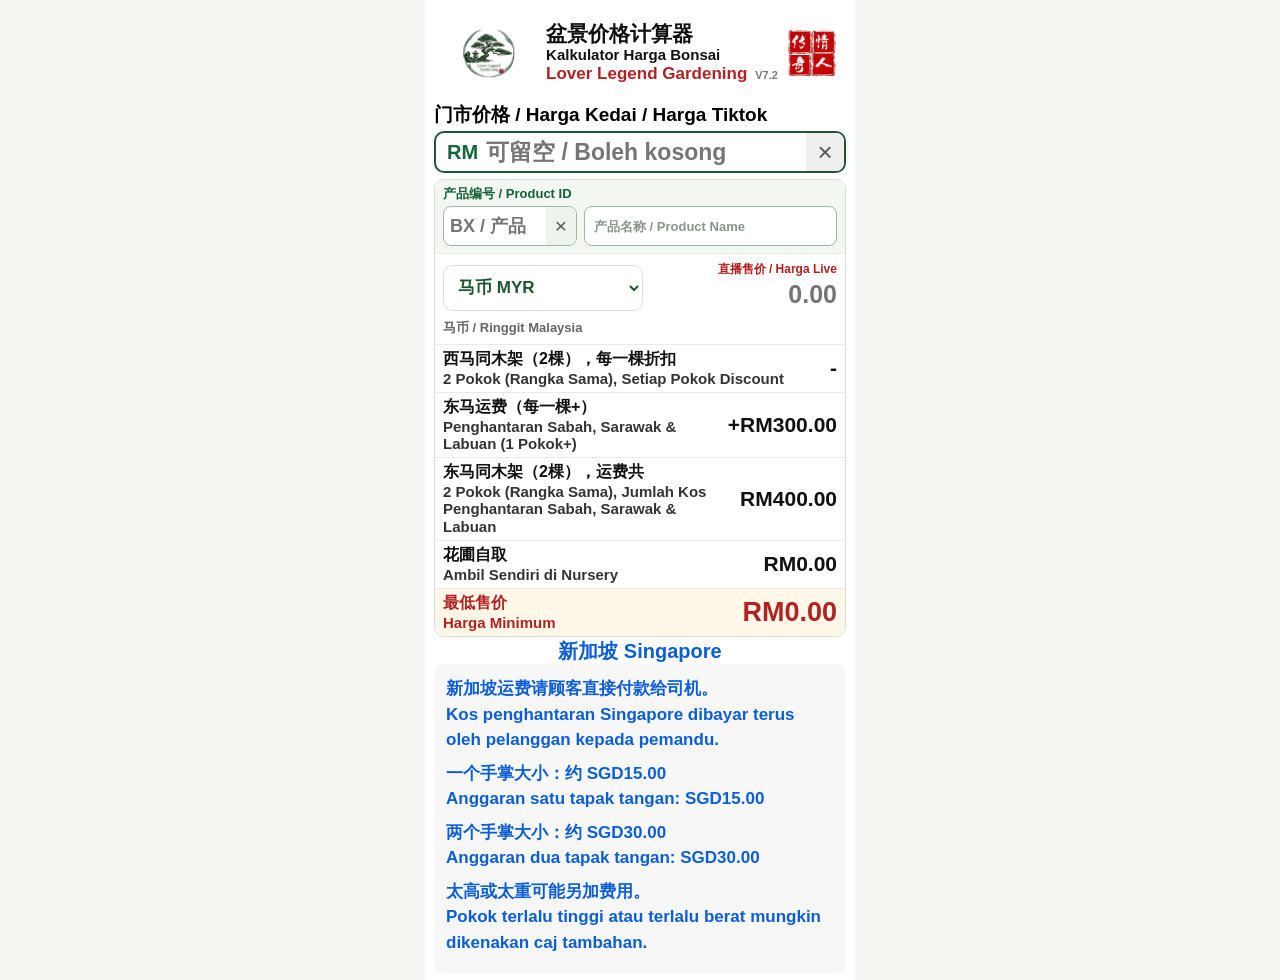
==== commit dfd6a5b5: "Add files via upload" ====
--- a/bonsai-price-calculator/index.html
+++ b/bonsai-price-calculator/index.html
@@ -30,7 +30,7 @@
         <div class="title-ms">Kalkulator Harga Bonsai</div>
         <div class="company-line">
           <div class="company">Lover Legend Gardening</div>
-          <div class="version">V7.1</div>
+          <div class="version">V7.2</div>
         </div>
       </div>
 
@@ -262,7 +262,7 @@
   <script src="script.js?v=7.1"></script>
 
 <script>
-/* Pricing Suite V11.3 integration bridge.
+/* Pricing Suite V11.4 integration bridge.
    Passive only: parent owns refresh; no preventDefault and no scroll hijacking. */
 (function () {
   if (window.self === window.top) return;
